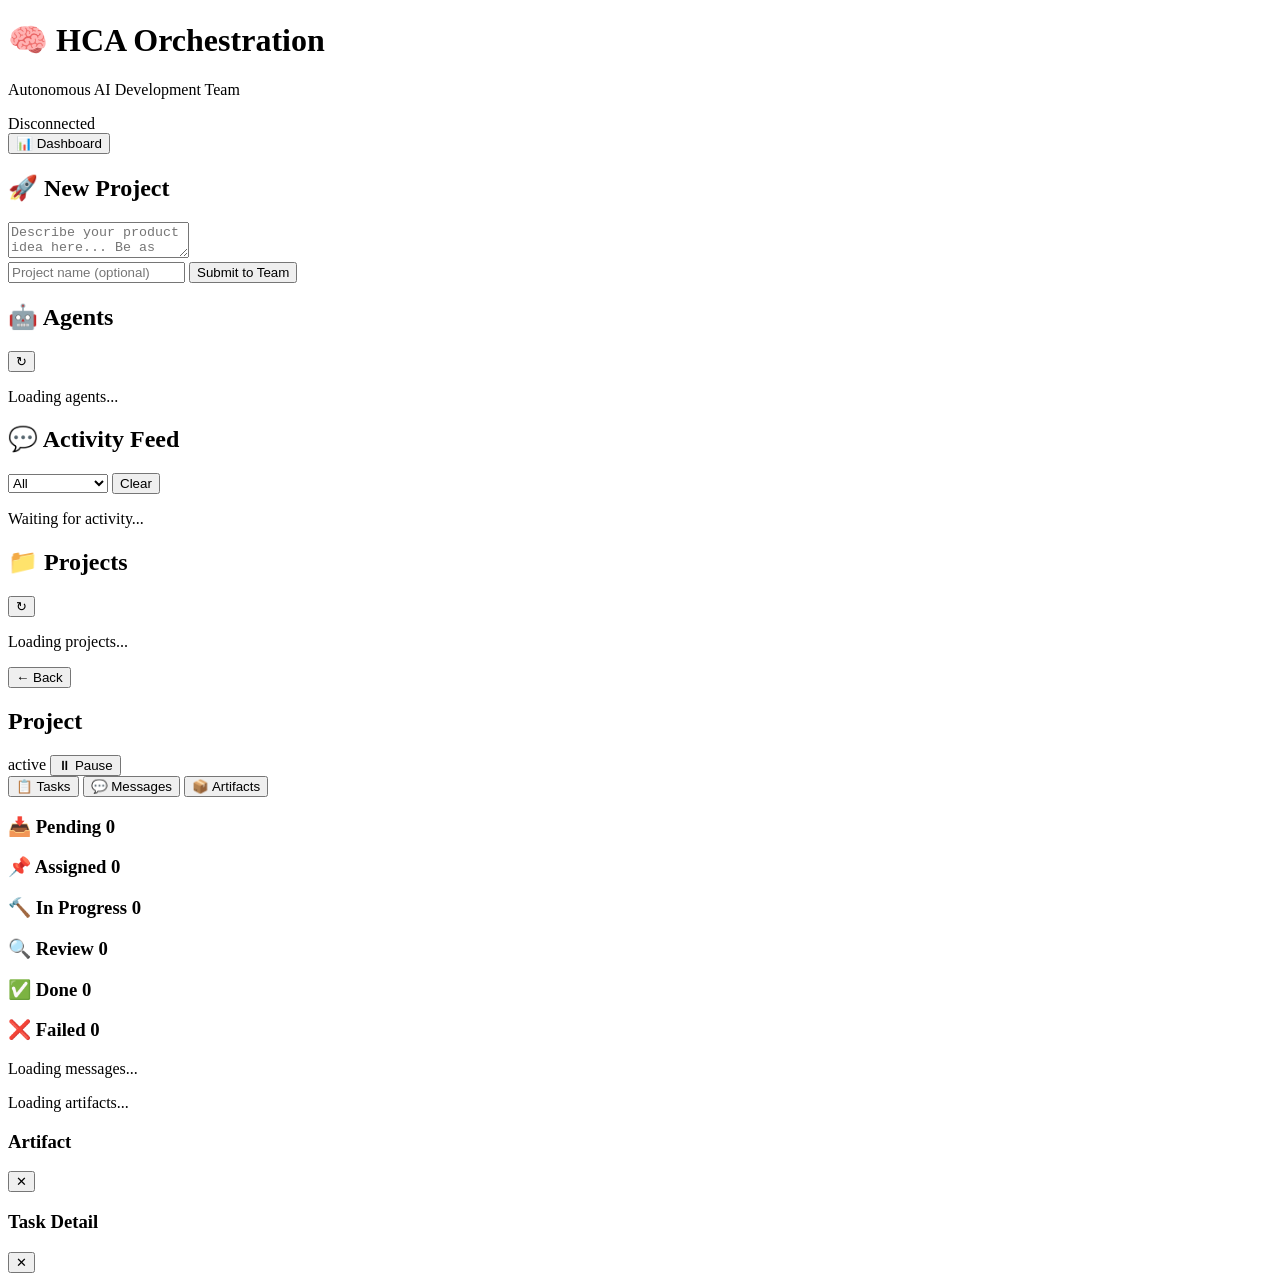
==== crates/hca-server/static/index.html @ 5141c284 "Complete HCA v2: sandbox, orchestrator, server and binary hca-sandbox - Per-project Docker container" ====
<!DOCTYPE html>
<html lang="en">
<head>
    <meta charset="UTF-8">
    <meta name="viewport" content="width=device-width, initial-scale=1.0">
    <title>HCA Orchestration — AI Development Team</title>
    <link rel="stylesheet" href="/css/styles.css">
</head>
<body>
    <header>
        <div class="header-left">
            <h1>🧠 HCA Orchestration</h1>
            <p class="subtitle">Autonomous AI Development Team</p>
        </div>
        <div class="header-right">
            <div class="health-stats" id="healthStats"></div>
            <div class="connection-status" id="connectionStatus">
                <span class="status-dot disconnected"></span>
                <span>Disconnected</span>
            </div>
        </div>
    </header>

    <!-- Navigation tabs -->
    <nav class="tab-bar">
        <button class="tab active" data-view="dashboard" onclick="switchView('dashboard')">📊 Dashboard</button>
        <button class="tab" data-view="project" onclick="switchView('project')" id="tabProject" style="display:none">
            📁 <span id="tabProjectLabel">Project</span>
        </button>
    </nav>

    <main>
        <!-- ============================================================ -->
        <!-- DASHBOARD VIEW                                               -->
        <!-- ============================================================ -->
        <div id="viewDashboard" class="view active">

            <!-- New Project Panel -->
            <section class="panel new-project-panel">
                <h2>🚀 New Project</h2>
                <textarea id="ideaInput" placeholder="Describe your product idea here... Be as detailed as you like.&#10;The PM agent will break it down into tasks and coordinate the team."></textarea>
                <div class="input-row">
                    <input type="text" id="projectName" placeholder="Project name (optional)">
                    <button id="submitIdea" onclick="submitIdea()">Submit to Team</button>
                </div>
            </section>

            <div class="dashboard-grid">
                <!-- Agent Status Panel -->
                <section class="panel agent-panel">
                    <div class="panel-header-row">
                        <h2>🤖 Agents</h2>
                        <button class="btn-sm" onclick="loadAgents()">↻</button>
                    </div>
                    <div id="agentList" class="agent-list">
                        <p class="loading">Loading agents...</p>
                    </div>
                </section>

                <!-- Activity Feed -->
                <section class="panel activity-panel">
                    <div class="panel-header-row">
                        <h2>💬 Activity Feed</h2>
                        <div class="feed-controls">
                            <select id="feedFilter" onchange="filterFeed()">
                                <option value="all">All</option>
                                <option value="pm">📋 PM</option>
                                <option value="research">🔍 Research</option>
                                <option value="spec">📐 Spec</option>
                                <option value="coder">💻 Coder</option>
                                <option value="critic">🔎 Critic</option>
                                <option value="user">👤 User</option>
                            </select>
                            <button class="btn-sm" onclick="clearFeed()">Clear</button>
                        </div>
                    </div>
                    <div id="activityFeed" class="activity-feed">
                        <p class="empty-state">Waiting for activity...</p>
                    </div>
                </section>
            </div>

            <!-- Projects List -->
            <section class="panel projects-panel">
                <div class="panel-header-row">
                    <h2>📁 Projects</h2>
                    <button class="btn-sm" onclick="loadProjects()">↻</button>
                </div>
                <div id="projectsList" class="projects-list">
                    <p class="loading">Loading projects...</p>
                </div>
            </section>
        </div>

        <!-- ============================================================ -->
        <!-- PROJECT DETAIL VIEW                                          -->
        <!-- ============================================================ -->
        <div id="viewProject" class="view">

            <!-- Project Header -->
            <section class="panel project-header-panel">
                <div class="project-detail-header">
                    <div class="project-detail-info">
                        <button class="btn-back" onclick="switchView('dashboard')">← Back</button>
                        <h2 id="projectDetailName">Project</h2>
                        <p id="projectDetailIdea" class="project-idea-text"></p>
                    </div>
                    <div class="project-controls">
                        <span class="project-status-badge" id="projectDetailStatus">active</span>
                        <button class="btn-sm btn-warning" id="btnPause" onclick="togglePause()">⏸ Pause</button>
                    </div>
                </div>

                <!-- Progress bar -->
                <div class="progress-section">
                    <div class="progress-bar-container">
                        <div class="progress-bar" id="projectProgressBar" style="width:0%"></div>
                    </div>
                    <div class="progress-stats" id="projectProgressStats"></div>
                </div>

                <!-- Token budget -->
                <div class="token-budget" id="tokenBudget"></div>
            </section>

            <!-- Sub-navigation -->
            <nav class="sub-tab-bar">
                <button class="sub-tab active" data-subtab="tasks" onclick="switchSubTab('tasks')">📋 Tasks</button>
                <button class="sub-tab" data-subtab="messages" onclick="switchSubTab('messages')">💬 Messages</button>
                <button class="sub-tab" data-subtab="artifacts" onclick="switchSubTab('artifacts')">📦 Artifacts</button>
            </nav>

            <!-- TASKS (Kanban board) -->
            <div id="subtabTasks" class="subtab-content active">
                <div class="kanban-board" id="kanbanBoard">
                    <div class="kanban-column" data-state="pending">
                        <h3>📥 Pending <span class="kanban-count" id="countPending">0</span></h3>
                        <div class="kanban-cards" id="kanbanPending"></div>
                    </div>
                    <div class="kanban-column" data-state="assigned">
                        <h3>📌 Assigned <span class="kanban-count" id="countAssigned">0</span></h3>
                        <div class="kanban-cards" id="kanbanAssigned"></div>
                    </div>
                    <div class="kanban-column" data-state="in_progress">
                        <h3>🔨 In Progress <span class="kanban-count" id="countInProgress">0</span></h3>
                        <div class="kanban-cards" id="kanbanInProgress"></div>
                    </div>
                    <div class="kanban-column" data-state="review">
                        <h3>🔍 Review <span class="kanban-count" id="countReview">0</span></h3>
                        <div class="kanban-cards" id="kanbanReview"></div>
                    </div>
                    <div class="kanban-column" data-state="done">
                        <h3>✅ Done <span class="kanban-count" id="countDone">0</span></h3>
                        <div class="kanban-cards" id="kanbanDone"></div>
                    </div>
                    <div class="kanban-column" data-state="failed">
                        <h3>❌ Failed <span class="kanban-count" id="countFailed">0</span></h3>
                        <div class="kanban-cards" id="kanbanFailed"></div>
                    </div>
                </div>
            </div>

            <!-- MESSAGES (conversation viewer) -->
            <div id="subtabMessages" class="subtab-content">
                <section class="panel">
                    <div class="conversation-viewer" id="conversationViewer">
                        <p class="empty-state">Loading messages...</p>
                    </div>
                </section>
            </div>

            <!-- ARTIFACTS (file browser) -->
            <div id="subtabArtifacts" class="subtab-content">
                <section class="panel">
                    <div class="artifact-list" id="artifactBrowser">
                        <p class="empty-state">Loading artifacts...</p>
                    </div>
                </section>
            </div>
        </div>
    </main>

    <!-- Artifact modal -->
    <div class="modal-overlay" id="artifactModal" onclick="closeModal('artifactModal')">
        <div class="modal-content modal-wide" onclick="event.stopPropagation()">
            <div class="modal-header">
                <h3 id="artifactModalTitle">Artifact</h3>
                <button class="modal-close" onclick="closeModal('artifactModal')">✕</button>
            </div>
            <div class="modal-body">
                <pre><code id="artifactModalCode"></code></pre>
            </div>
        </div>
    </div>

    <!-- Task detail modal -->
    <div class="modal-overlay" id="taskModal" onclick="closeModal('taskModal')">
        <div class="modal-content" onclick="event.stopPropagation()">
            <div class="modal-header">
                <h3 id="taskModalTitle">Task Detail</h3>
                <button class="modal-close" onclick="closeModal('taskModal')">✕</button>
            </div>
            <div class="modal-body" id="taskModalBody"></div>
            <div class="modal-footer" id="taskModalFooter"></div>
        </div>
    </div>

    <script src="/js/app.js"></script>
</body>
</html>
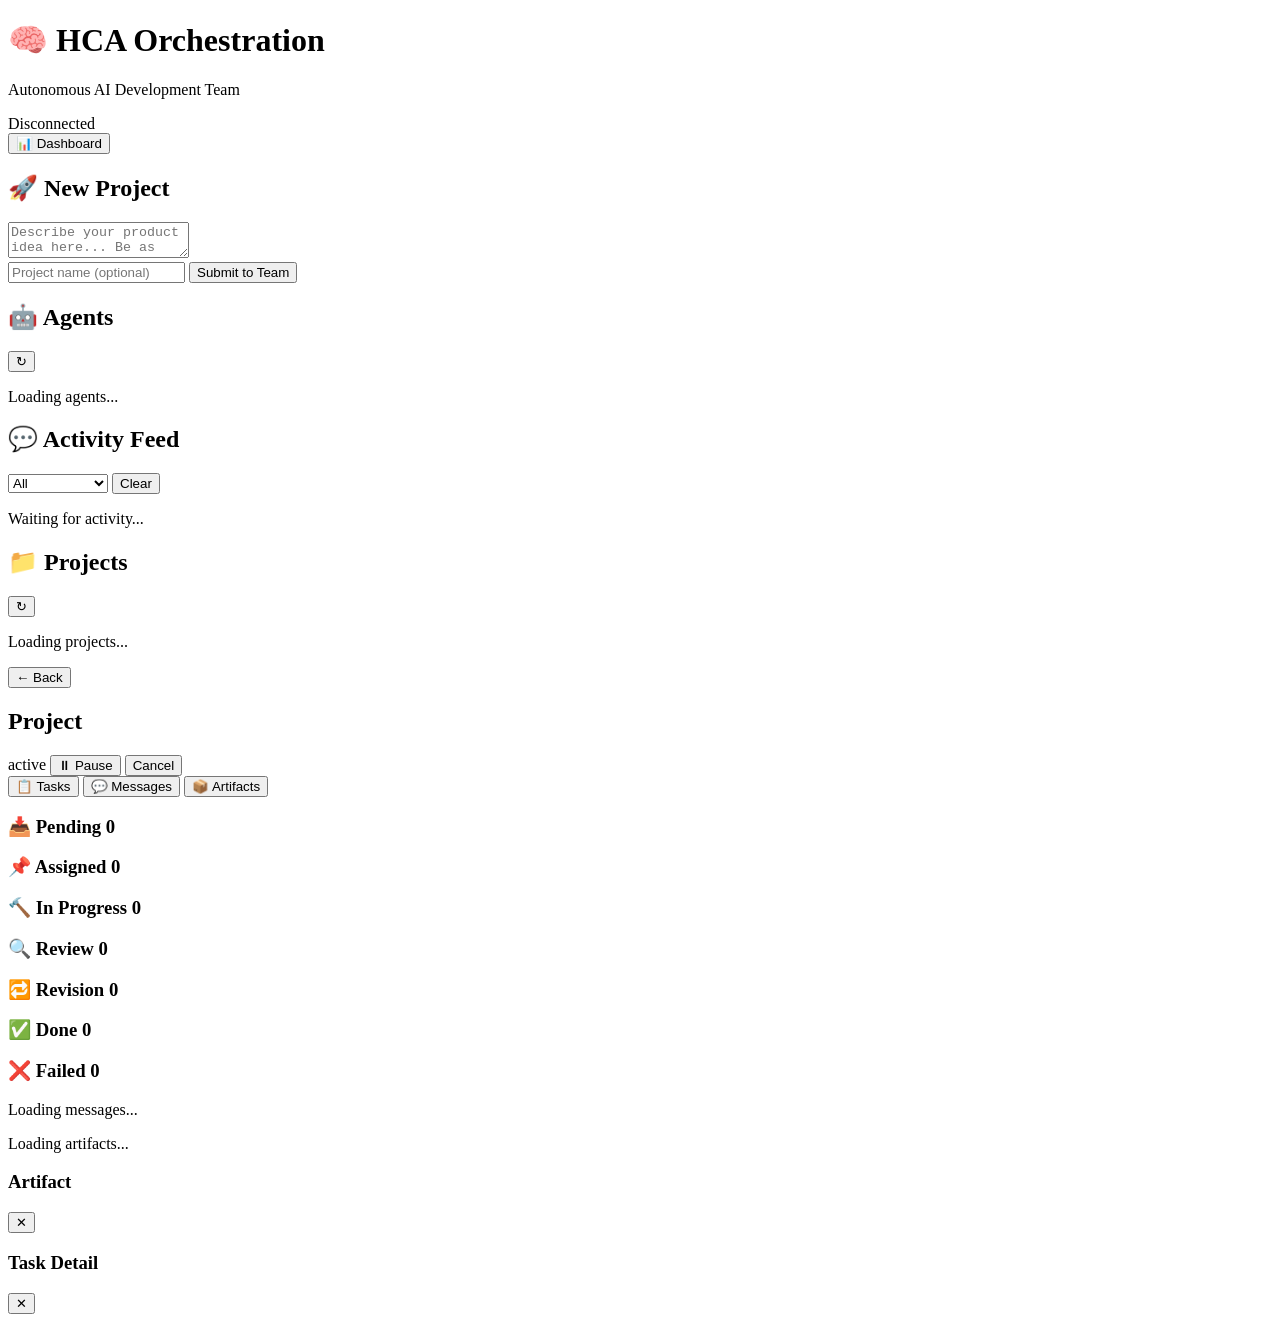
==== commit 8bdfae18: "Fix stranded jobs, workspace escapes, and sandbox reuse A last-attempt lease expiry now returns the " ====
--- a/crates/hca-server/static/index.html
+++ b/crates/hca-server/static/index.html
@@ -108,6 +108,7 @@
                     <div class="project-controls">
                         <span class="project-status-badge" id="projectDetailStatus">active</span>
                         <button class="btn-sm btn-warning" id="btnPause" onclick="togglePause()">⏸ Pause</button>
+                        <button class="btn-sm btn-danger" id="btnCancel" onclick="cancelProject()">Cancel</button>
                     </div>
                 </div>
 
@@ -149,6 +150,10 @@
                         <h3>🔍 Review <span class="kanban-count" id="countReview">0</span></h3>
                         <div class="kanban-cards" id="kanbanReview"></div>
                     </div>
+                    <div class="kanban-column" data-state="revision">
+                        <h3>🔁 Revision <span class="kanban-count" id="countRevision">0</span></h3>
+                        <div class="kanban-cards" id="kanbanRevision"></div>
+                    </div>
                     <div class="kanban-column" data-state="done">
                         <h3>✅ Done <span class="kanban-count" id="countDone">0</span></h3>
                         <div class="kanban-cards" id="kanbanDone"></div>
